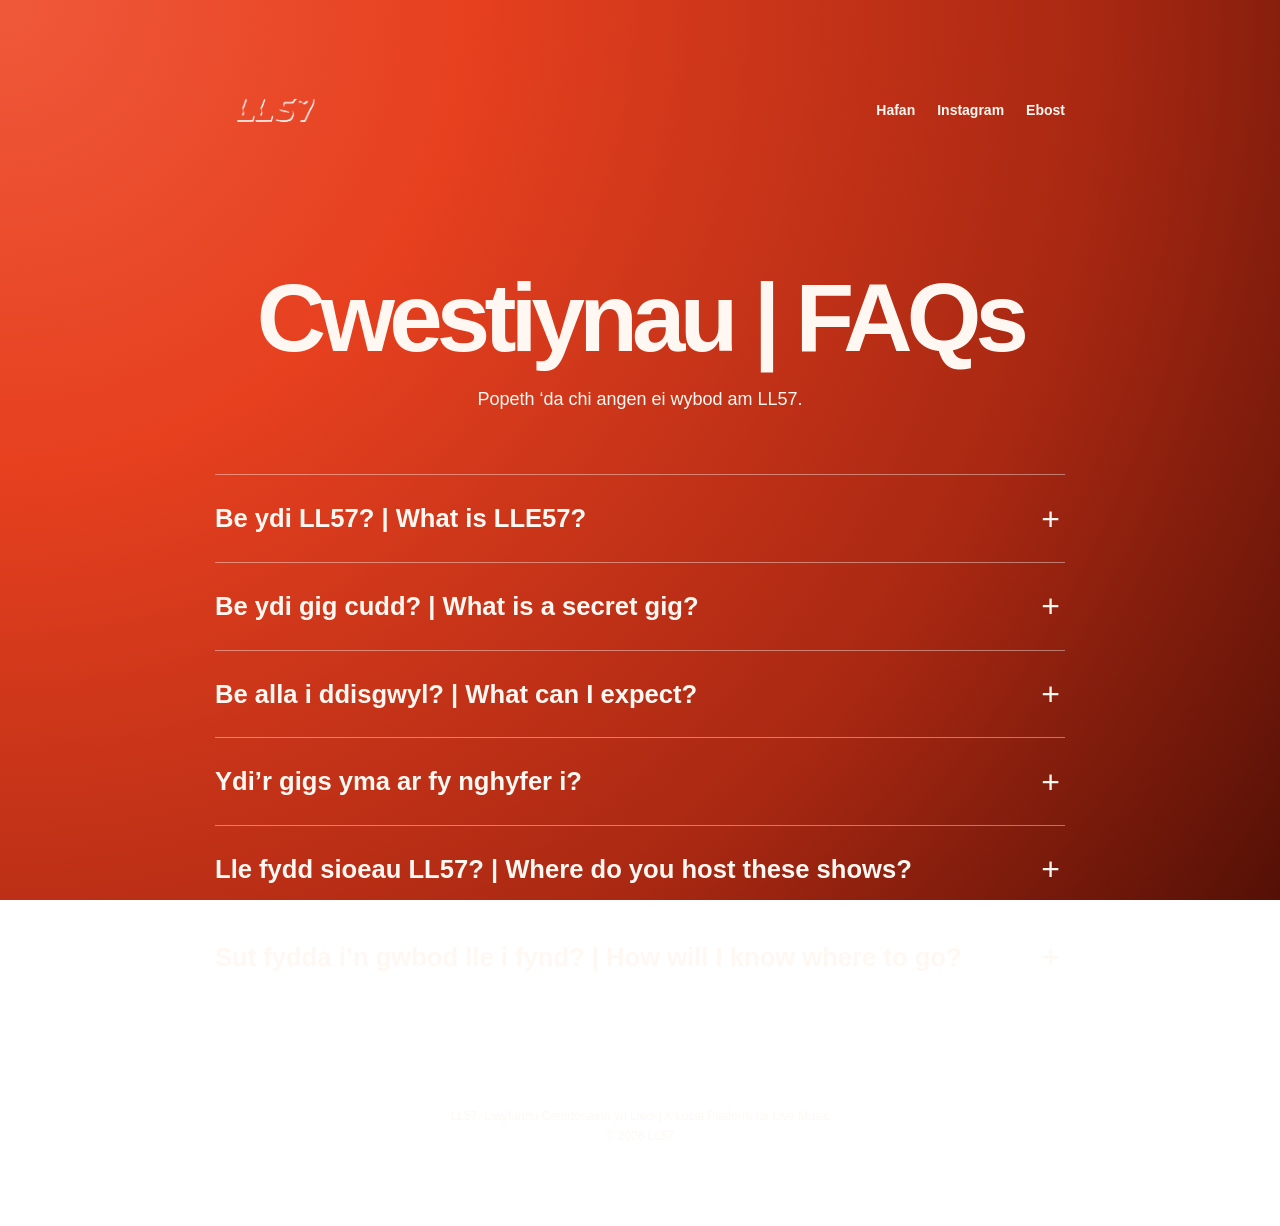
==== faqs.html @ b00ab399 "Add files via upload" ====
<!DOCTYPE html>
<html lang="cy">
<head>
  <meta charset="UTF-8" />
  <meta name="viewport" content="width=device-width, initial-scale=1.0" />

  <title>Cwestiynau | FAQs — LL57</title>

  <style>
    :root {
      --orange: #e6401f;
      --cream: #fff8f2;
      --dark: #171717;
    }

    * {
      box-sizing: border-box;
    }

    html {
      scroll-behavior: smooth;
    }

    body {
      margin: 0;
      min-height: 100vh;
      font-family: Arial, Helvetica, sans-serif;
      color: var(--cream);

      background:
        radial-gradient(
          circle at top left,
          #ef593a 0%,
          #e6401f 30%,
          #a92812 70%,
          #541006 100%
        );

      background-attachment: fixed;
    }

    .page {
      width: min(100% - 40px, 850px);
      margin: 0 auto;
      padding: 35px 0 80px;
    }

    /* HEADER */

    header {
      display: flex;
      justify-content: space-between;
      align-items: center;
      gap: 30px;
      margin-bottom: 90px;
    }

    .logo img {
      width: 120px;
      height: auto;
      display: block;
    }

    nav {
  margin-left: auto;
  display: flex;
  gap: 22px;
  align-items: center;
  flex-wrap: wrap;
  justify-content: flex-end;
}

    nav a {
      color: var(--cream);
      text-decoration: none;
      font-size: 14px;
      font-weight: bold;
    }

    nav a:hover {
      text-decoration: underline;
    }

    .language-divider {
  width: 40px;
  height: 1px;
  background: rgba(255, 255, 255, 0.5);
  margin: 25px 0;
}

    /* TITLE */

    .intro {
      text-align: center;
      margin-bottom: 60px;
    }

    h1 {
      margin: 0;
      font-size: clamp(3rem, 8vw, 6rem);
      line-height: 0.9;
      letter-spacing: -0.06em;
    }

    .intro p {
      margin: 24px auto 0;
      max-width: 600px;
      font-size: 18px;
      line-height: 1.6;
    }

    /* FAQs */

    .faq-list {
      border-top: 1px solid rgba(255, 255, 255, 0.4);
    }

    details {
      border-bottom: 1px solid rgba(255, 255, 255, 0.4);
    }

    summary {
      position: relative;
      padding: 28px 50px 28px 0;
      cursor: pointer;
      list-style: none;

      font-size: clamp(1.25rem, 3vw, 1.6rem);
      line-height: 1.2;
      font-weight: bold;
    }

    summary::-webkit-details-marker {
      display: none;
    }

    summary::after {
      content: "+";
      position: absolute;
      right: 5px;
      top: 50%;
      transform: translateY(-50%);
      font-size: 32px;
      font-weight: normal;
    }

    details[open] summary::after {
      content: "−";
    }

    .answer {
      padding: 0 50px 30px 0;
      max-width: 720px;
      font-size: 17px;
      line-height: 1.65;
    }

    .answer p {
      margin: 0 0 18px;
    }

    .answer p:last-child {
      margin-bottom: 0;
    }

    .answer a {
      color: var(--cream);
      font-weight: bold;
      text-decoration: underline;
      text-underline-offset: 3px;
    }

    .small-note {
      font-size: 14px;
      opacity: 0.85;
    }

    /* FOOTER */

    footer {
      margin-top: 80px;
      padding-top: 25px;
      border-top: 1px solid rgba(255, 255, 255, 0.3);
      text-align: center;
      font-size: 12px;
      line-height: 1.6;
      opacity: 0.85;
    }

    /* MOBILE */

    @media (max-width: 600px) {
      .page {
        width: min(100% - 30px, 850px);
        padding-top: 25px;
      }

      header {
        align-items: flex-start;
        margin-bottom: 65px;
      }

      .logo img {
        width: 95px;
      }

      nav {
        gap: 12px 18px;
      }

      nav a {
        font-size: 12px;
      }

      .intro {
        margin-bottom: 45px;
      }

      .answer {
        padding-right: 15px;
      }
    }
  </style>
</head>

<body>

  <div class="page">

    <header>

      <a class="logo" href="index.html">
        <img src="LL57gwyn.png" alt="LL57">
      </a>

      <nav>
        <a href="index.html">Hafan</a>

        <a
          href="https://www.instagram.com/_ll57_/"
          target="_blank"
          rel="noopener noreferrer"
        >
          Instagram
        </a>

        <a href="mailto:ll57bangor@gmail.com">
          Ebost
        </a>
      </nav>

    </header>


    <main>

      <section class="intro">

        <h1>Cwestiynau | FAQs </h1>

        <p>
          Popeth ‘da chi angen ei wybod am LL57.
        </p>

      </section>


      <section class="faq-list">


        <details>

          <summary>Be ydi LL57? | What is LLE57? </summary>

          <div class="answer">

            <p>
              Cyfres newydd o gigs cudd, wedi’i threfnu gan hyrwyddwyr
              lleol, LL57, yn ardal côd post LL57 (yn amlwg).
            </p>

            <div class="language-divider"></div>
            
            <p>
              A new series by promoters LL57, presenting “secret gigs” somewhere in the postcode LL57 (obviously!)
            </p>

          </div>

        </details>


        <details>

          <summary>Be ydi gig cudd? | What is a secret gig?</summary>

          <div class="answer">

            <p>
              Gig gyda lleoliad cyfrinachol.*
            </p>

            <p>
              Bydd ein gigs yn cael eu cyhoeddi gyda dyddiad,
              artistiaid ac amser yn unig, a chaiff yr union leoliad
              ei ddatgelu yn nes at y gig.
            </p>

            <p class="small-note">
              *Bydd ardal gyffredinol y gig yn cael ei datgelu gyda’r
              cyhoeddiad er mwyn gwneud cynlluniau teithio’n haws
              (gan bod Uber heb gyrraedd LL57 eto!).
            </p>

            <div class="language-divider"></div>

            <p>
             Gigs where the location is secret*
            </p>

            <p>
              Our gigs will be announced with the date, time and artists only, the exact location will be disclosed later on.
            </p>

            <p class="small-note">
              *The general area of the event will be given alongside the announcement, to make travel plans easier (until Ubers arrive at LL57!).
            </p>

          </div>

        </details>


        <details>

          <summary>Be alla i ddisgwyl? | What can I expect?</summary>

          <div class="answer">

            <p>
              Bydd pob gig yn unigryw, mewn lleoliadau annisgwyl - ella bydd rhai yn gyfarwydd i chi, ond ddim o reidrwydd fel lleoliad cerddoriaeth.

            <div class="language-divider"></div>

            <p>
              Every gig will be unique, in unexpected locations - some will be familiar to you, but not as gig venues.
            </p>

          </div>

        </details>


        <details>

          <summary>Ydi’r gigs yma ar fy nghyfer i?</summary>

          <div class="answer">

            <p>
              Ma croeso i bawb yng gigs LL57.
            </p>

            <p>
              Os ‘da chi’n ffans o gerddoriaeth, perfformiadau intimate,
              a chyfle i gael gwrando’n iawn, dyma’r digwyddiad i chi.
            </p>

            <div class="language-divider"></div>

            <p>
              Everyone is welcomed at a LLE57 gig.
            </p>

            <p>
              If you’re a fan of music, intimate performances, a chance to properly listen, this is the event for you.
            </p>

          </div>

        </details>


        <details>

          <summary>Lle fydd sioeau LL57? | Where do you host these shows?</summary>

          <div class="answer">

            <p>
              Yn dechnegol, gall unrhyw le yn yr ardal fod yn lleoliad
              i un o’n gigs. Hen adeiladau, cestyll, lan môr, neu hyd yn
              oed ardd gefn.
            </p>

            <p>
              Rhywle diddorol ‘di dod i’r meddwl fysa’n dda ar gyfer gig?
              Gadwch ni wybod —
              <a href="mailto:ll57bangor@gmail.com">
                ebostiwch ni ar ll57bangor@gmail.com
              </a>.
            </p>

            <div class="language-divider"></div>

            <p>
              Technically, anywhere in the area could be a location for one of our gigs. Castles, chapels, the beach, even a back garden.
            </p>

            <p>
              Anywhere interesting pop into your mind? Let us know, we might hold an event there -
              <a href="mailto:ll57bangor@gmail.com">
                email us at ll57bangor@gmail.com
              </a>.
            </p>

          </div>

        </details>


        <details>

          <summary>Sut fydda i’n gwbod lle i fynd? | How will I know where to go?</summary>

          <div class="answer">

            <p>
              Ar ôl prynu tocyn, bydd ebost yn eich cyrraedd yn
              datgelu’r lleoliad rai dyddiau cyn y digwyddiad.
            </p>

            <p>
              Wrth reswm, os oes unrhyw gwestiynau hygyrchedd neu
              gynlluniau teithio’n dibynnu ar leoliad y digwyddiad,
              mae croeso i chi ein
              <a href="mailto:ll57bangor@gmail.com">ebostio unrhyw bryd</a>
              — ‘da ni’n trystio chi i gadw’r gyfrinach.
            </p>

            <div class="language-divider"></div>

            <p>
              After buying a ticket, you will receive an email disclosing the location a few days in advance. 
            </p>

            <p>
               If you have any accessibility questions or concerns, or travel plans
  that depend on the location, you're welcome to
              <a href="mailto:ll57bangor@gmail.com">email us</a>
              and ask for more info - we trust you to keep the secret.
            </p>

          </div>

        </details>


      </section>

    </main>


    <footer>
      LL57: Llwyfannu Cerddoriaeth yn Lleol |
      A Local Platform for Live Music
      <br>
      © <span id="year"></span> LL57
    </footer>

  </div>


  <script>
    document.querySelector("#year").textContent =
      new Date().getFullYear();
  </script>

</body>
</html>
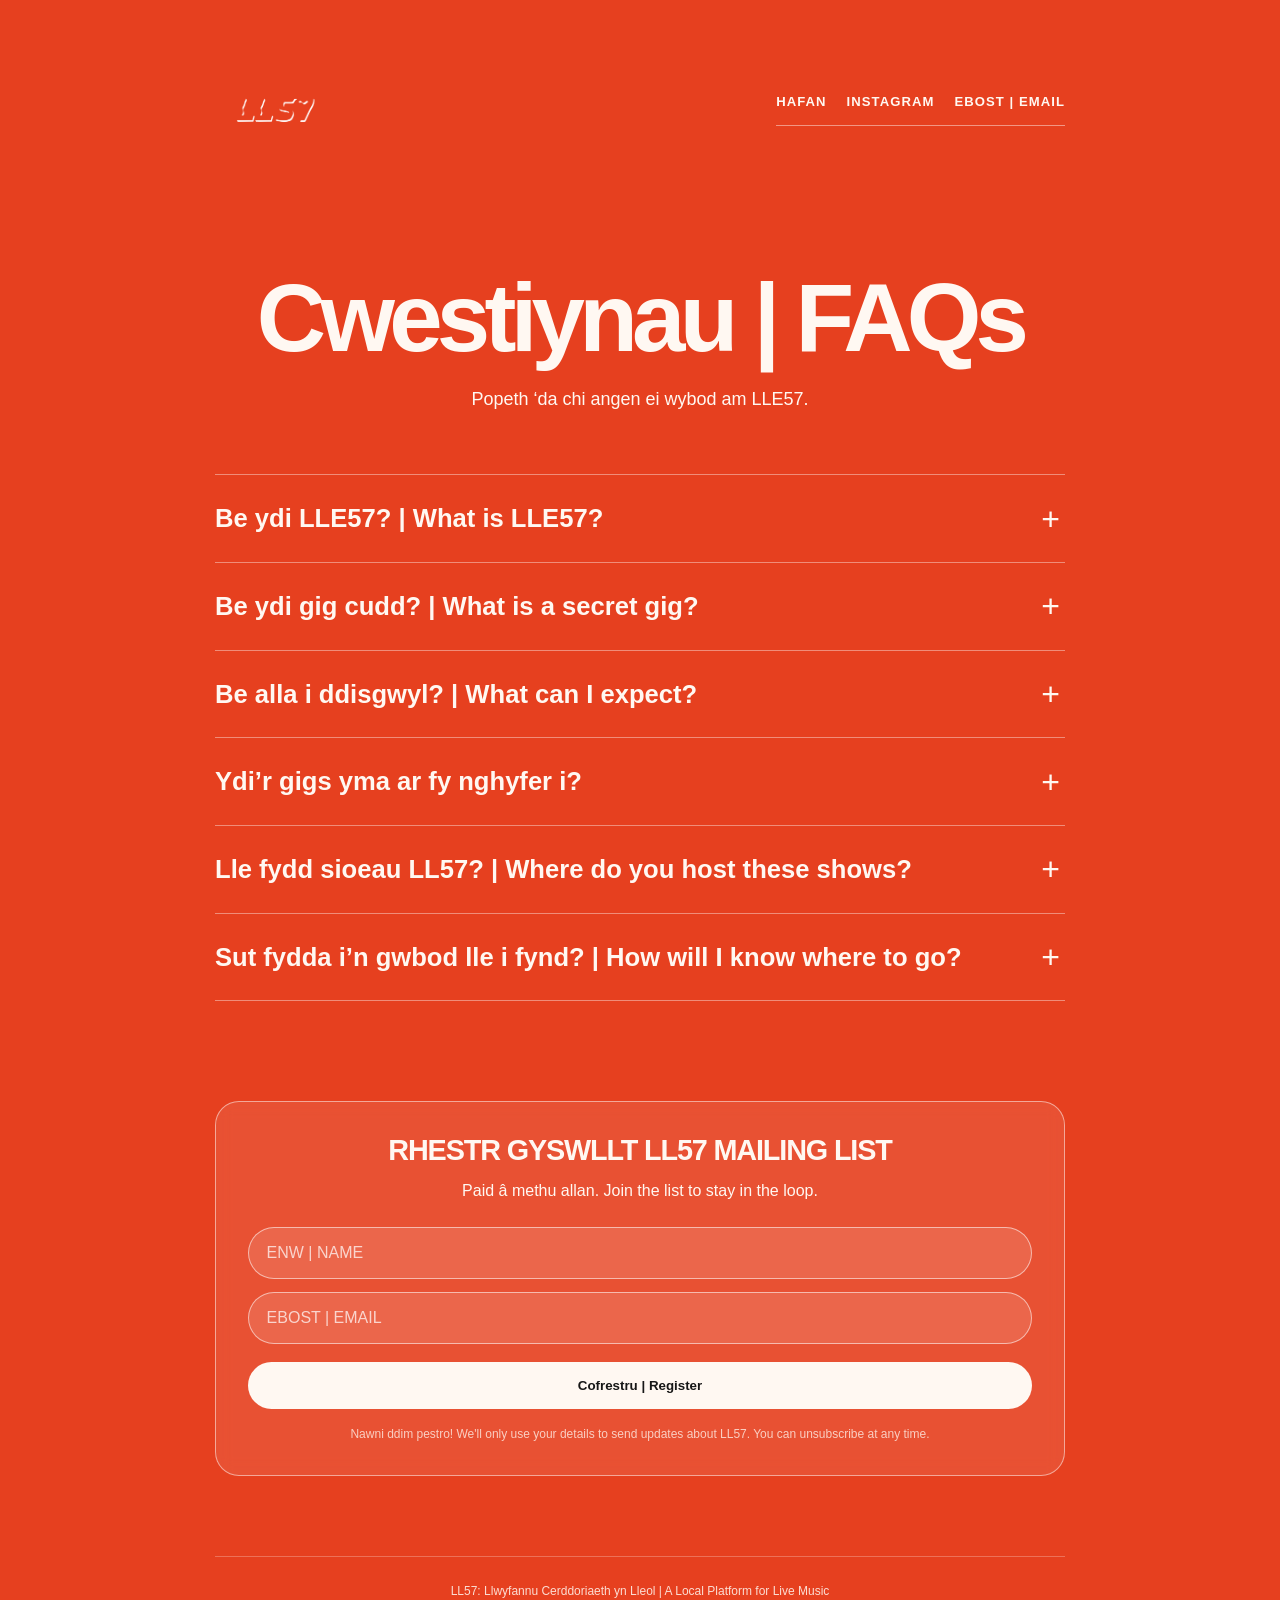
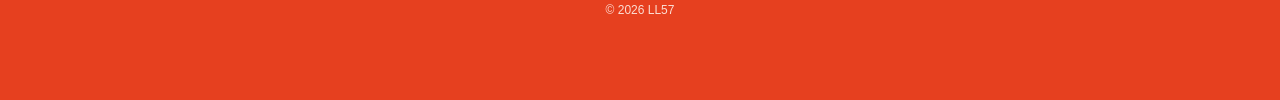
==== commit 8300e540: "Add files via upload" ====
--- a/faqs.html
+++ b/faqs.html
@@ -22,22 +22,13 @@
     }
 
     body {
-      margin: 0;
-      min-height: 100vh;
-      font-family: Arial, Helvetica, sans-serif;
-      color: var(--cream);
-
-      background:
-        radial-gradient(
-          circle at top left,
-          #ef593a 0%,
-          #e6401f 30%,
-          #a92812 70%,
-          #541006 100%
-        );
-
-      background-attachment: fixed;
-    }
+  margin: 0;
+  min-height: 100vh;
+  font-family: "Helvetica Neue", Helvetica, Arial, sans-serif;
+  color: var(--cream);
+  background: var(--orange);
+  background-attachment: fixed;
+}
 
     .page {
       width: min(100% - 40px, 850px);
@@ -64,22 +55,29 @@
     nav {
   margin-left: auto;
   display: flex;
-  gap: 22px;
   align-items: center;
+  justify-content: flex-end;
   flex-wrap: wrap;
-  justify-content: flex-end;
-}
-
-    nav a {
-      color: var(--cream);
-      text-decoration: none;
-      font-size: 14px;
-      font-weight: bold;
-    }
-
-    nav a:hover {
-      text-decoration: underline;
-    }
+  gap: 1.25rem;
+
+  padding-bottom: 1rem;
+  border-bottom: 1px solid rgba(255, 255, 255, 0.45);
+
+  font-size: 0.82rem;
+  font-weight: 700;
+  letter-spacing: 0.08em;
+  text-transform: uppercase;
+}
+
+nav a {
+  color: var(--cream);
+  text-decoration: none;
+}
+
+nav a:hover {
+  text-decoration: underline;
+  text-underline-offset: 0.3rem;
+}
 
     .language-divider {
   width: 40px;
@@ -220,6 +218,99 @@
         padding-right: 15px;
       }
     }
+
+    /* MAILING LIST */
+
+.mailing-section {
+  width: min(100%, 850px);
+  margin: 100px auto 0;
+  text-align: center;
+}
+
+.mailing-section > h2 {
+  margin: 0 0 2rem;
+  font-size: clamp(3rem, 7vw, 5rem);
+  line-height: 0.9;
+  letter-spacing: -0.06em;
+  text-transform: uppercase;
+}
+
+.signup {
+  padding: 2rem;
+  border: 1px solid rgba(255, 255, 255, 0.5);
+  border-radius: 1.5rem;
+  background: rgba(255, 255, 255, 0.09);
+  backdrop-filter: blur(8px);
+}
+
+.signup h3 {
+  margin: 0 0 0.75rem;
+  font-size: 1.8rem;
+  letter-spacing: -0.04em;
+}
+
+.signup p {
+  margin: 0 0 1.5rem;
+  line-height: 1.5;
+}
+
+.form-group {
+  margin-bottom: 0.8rem;
+}
+
+label {
+  position: absolute;
+  width: 1px;
+  height: 1px;
+  overflow: hidden;
+  clip: rect(0, 0, 0, 0);
+}
+
+input {
+  width: 100%;
+  padding: 1rem 1.1rem;
+  border: 1px solid rgba(255, 255, 255, 0.55);
+  border-radius: 999px;
+  outline: none;
+  background: rgba(255, 255, 255, 0.12);
+  color: white;
+  font: inherit;
+}
+
+input::placeholder {
+  color: rgba(255, 255, 255, 0.72);
+}
+
+input:focus {
+  border-color: white;
+  background: rgba(255, 255, 255, 0.18);
+}
+
+.submit-button {
+  width: 100%;
+  margin-top: 0.3rem;
+  padding: 1rem 1.25rem;
+  border: 0;
+  border-radius: 999px;
+  background: var(--cream);
+  color: var(--dark);
+  font-weight: 800;
+  cursor: pointer;
+  transition: transform 0.2s ease, background 0.2s ease;
+}
+
+.submit-button:hover {
+  transform: translateY(-2px);
+  background: white;
+}
+
+.privacy-note {
+  margin-top: 1rem !important;
+  margin-bottom: 0 !important;
+  font-size: 0.75rem;
+  opacity: 0.75;
+}
+
   </style>
 </head>
 
@@ -245,7 +336,7 @@
         </a>
 
         <a href="mailto:ll57bangor@gmail.com">
-          Ebost
+          EBOST | EMAIL
         </a>
       </nav>
 
@@ -259,7 +350,7 @@
         <h1>Cwestiynau | FAQs </h1>
 
         <p>
-          Popeth ‘da chi angen ei wybod am LL57.
+          Popeth ‘da chi angen ei wybod am LLE57.
         </p>
 
       </section>
@@ -270,7 +361,7 @@
 
         <details>
 
-          <summary>Be ydi LL57? | What is LLE57? </summary>
+          <summary>Be ydi LLE57? | What is LLE57? </summary>
 
           <div class="answer">
 
@@ -460,6 +551,58 @@
 
     </main>
 
+    <section class="mailing-section">
+
+  <form
+    class="signup"
+    action="https://formspree.io/f/xaqrrwzo"
+    method="POST"
+  >
+
+    <h3>RHESTR GYSWLLT LL57 MAILING LIST</h3>
+
+    <p>
+      Paid â methu allan. Join the list to stay in the loop.
+    </p>
+
+    <div class="form-group">
+      <label for="name">ENW | NAME</label>
+
+      <input
+        id="name"
+        name="name"
+        type="text"
+        placeholder="ENW | NAME"
+        autocomplete="name"
+        required
+      />
+    </div>
+
+    <div class="form-group">
+      <label for="email">EBOST | EMAIL</label>
+
+      <input
+        id="email"
+        name="email"
+        type="email"
+        placeholder="EBOST | EMAIL"
+        autocomplete="email"
+        required
+      />
+    </div>
+
+    <button class="submit-button" type="submit">
+      Cofrestru | Register
+    </button>
+
+    <p class="privacy-note">
+      Nawni ddim pestro! We'll only use your details to send
+      updates about LL57. You can unsubscribe at any time.
+    </p>
+
+  </form>
+
+</section>
 
     <footer>
       LL57: Llwyfannu Cerddoriaeth yn Lleol |
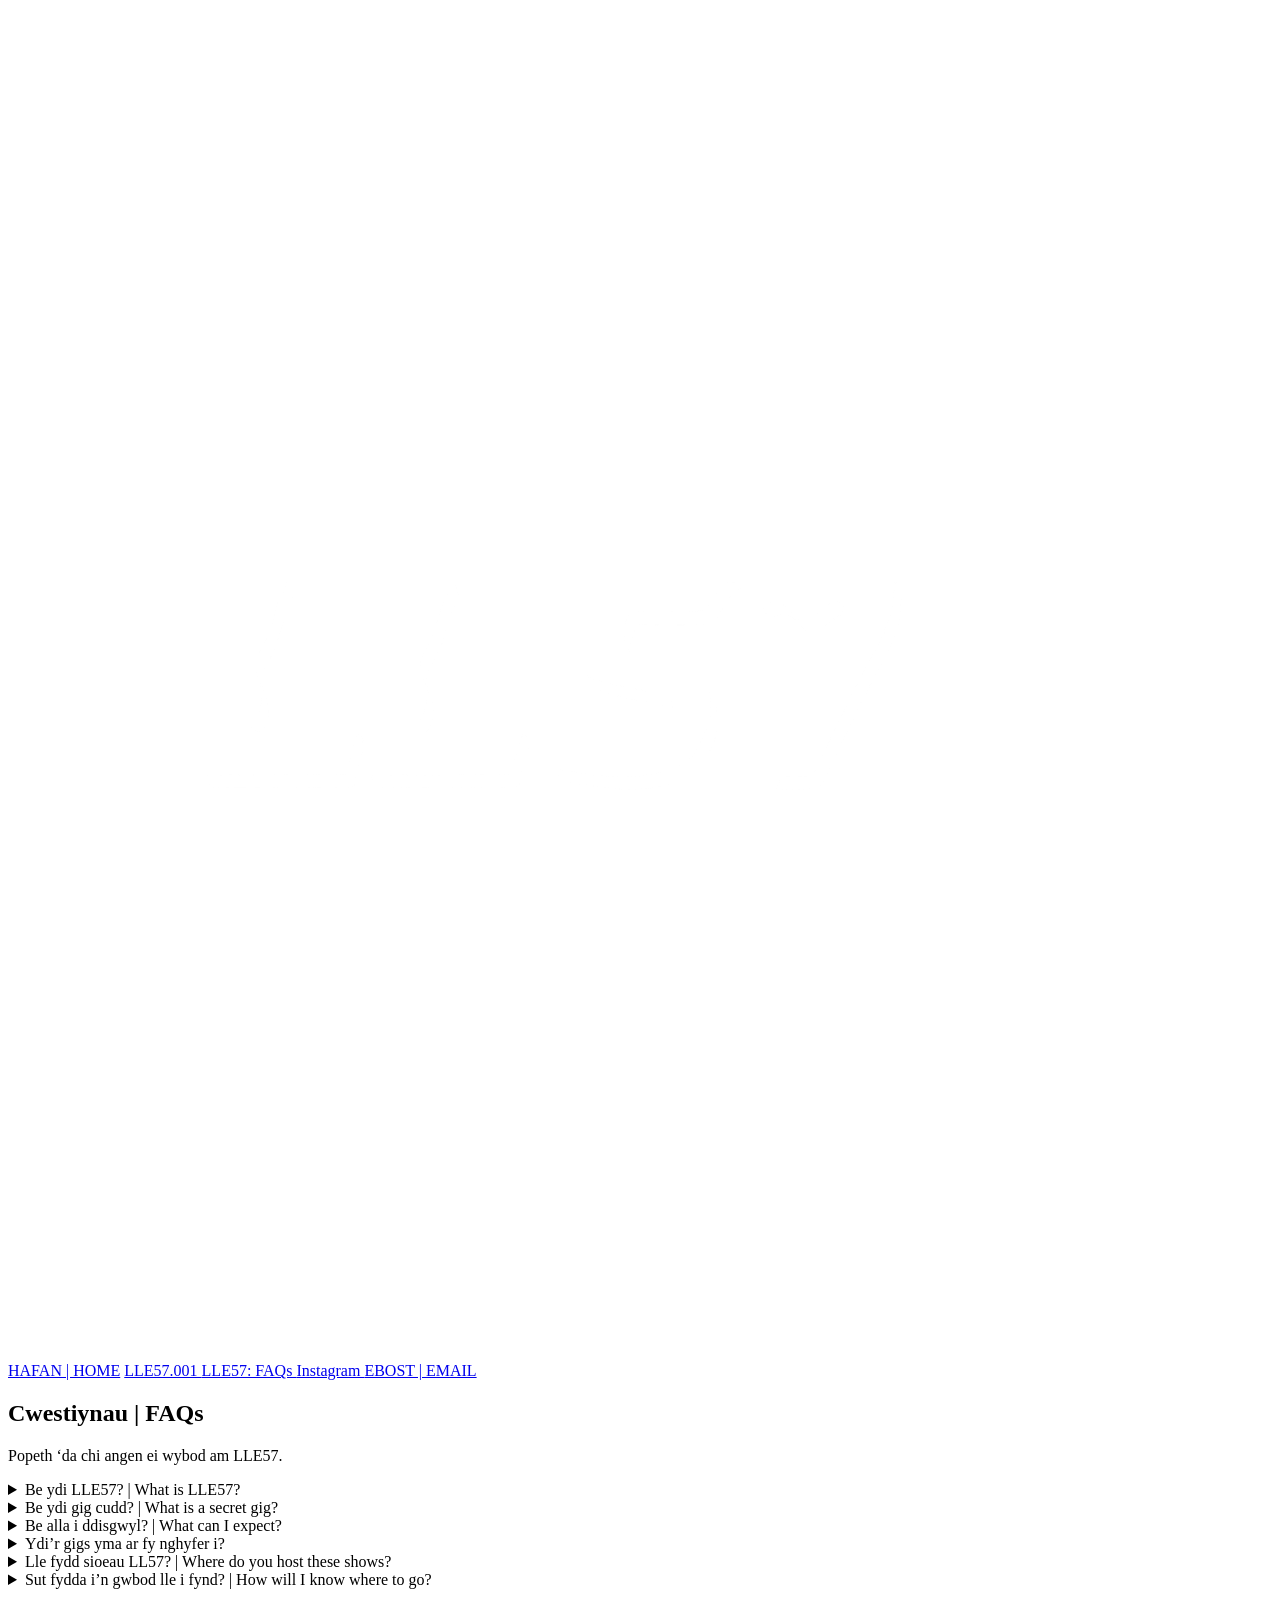
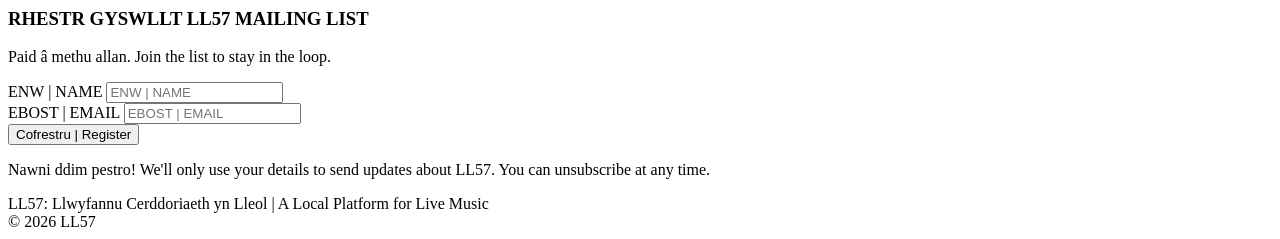
==== commit 8df5e923: "Update faqs.html" ====
--- a/faqs.html
+++ b/faqs.html
@@ -6,326 +6,30 @@
 
   <title>Cwestiynau | FAQs — LL57</title>
 
-  <style>
-    :root {
-      --orange: #e6401f;
-      --cream: #fff8f2;
-      --dark: #171717;
-    }
-
-    * {
-      box-sizing: border-box;
-    }
-
-    html {
-      scroll-behavior: smooth;
-    }
-
-    body {
-  margin: 0;
-  min-height: 100vh;
-  font-family: "Helvetica Neue", Helvetica, Arial, sans-serif;
-  color: var(--cream);
-  background: var(--orange);
-  background-attachment: fixed;
-}
-
-    .page {
-      width: min(100% - 40px, 850px);
-      margin: 0 auto;
-      padding: 35px 0 80px;
-    }
-
-    /* HEADER */
-
-    header {
-      display: flex;
-      justify-content: space-between;
-      align-items: center;
-      gap: 30px;
-      margin-bottom: 90px;
-    }
-
-    .logo img {
-      width: 120px;
-      height: auto;
-      display: block;
-    }
-
-    nav {
-  margin-left: auto;
-  display: flex;
-  align-items: center;
-  justify-content: flex-end;
-  flex-wrap: wrap;
-  gap: 1.25rem;
-
-  padding-bottom: 1rem;
-  border-bottom: 1px solid rgba(255, 255, 255, 0.45);
-
-  font-size: 0.82rem;
-  font-weight: 700;
-  letter-spacing: 0.08em;
-  text-transform: uppercase;
-}
-
-nav a {
-  color: var(--cream);
-  text-decoration: none;
-}
-
-nav a:hover {
-  text-decoration: underline;
-  text-underline-offset: 0.3rem;
-}
-
-    .language-divider {
-  width: 40px;
-  height: 1px;
-  background: rgba(255, 255, 255, 0.5);
-  margin: 25px 0;
-}
-
-    /* TITLE */
-
-    .intro {
-      text-align: center;
-      margin-bottom: 60px;
-    }
-
-    h1 {
-      margin: 0;
-      font-size: clamp(3rem, 8vw, 6rem);
-      line-height: 0.9;
-      letter-spacing: -0.06em;
-    }
-
-    .intro p {
-      margin: 24px auto 0;
-      max-width: 600px;
-      font-size: 18px;
-      line-height: 1.6;
-    }
-
-    /* FAQs */
-
-    .faq-list {
-      border-top: 1px solid rgba(255, 255, 255, 0.4);
-    }
-
-    details {
-      border-bottom: 1px solid rgba(255, 255, 255, 0.4);
-    }
-
-    summary {
-      position: relative;
-      padding: 28px 50px 28px 0;
-      cursor: pointer;
-      list-style: none;
-
-      font-size: clamp(1.25rem, 3vw, 1.6rem);
-      line-height: 1.2;
-      font-weight: bold;
-    }
-
-    summary::-webkit-details-marker {
-      display: none;
-    }
-
-    summary::after {
-      content: "+";
-      position: absolute;
-      right: 5px;
-      top: 50%;
-      transform: translateY(-50%);
-      font-size: 32px;
-      font-weight: normal;
-    }
-
-    details[open] summary::after {
-      content: "−";
-    }
-
-    .answer {
-      padding: 0 50px 30px 0;
-      max-width: 720px;
-      font-size: 17px;
-      line-height: 1.65;
-    }
-
-    .answer p {
-      margin: 0 0 18px;
-    }
-
-    .answer p:last-child {
-      margin-bottom: 0;
-    }
-
-    .answer a {
-      color: var(--cream);
-      font-weight: bold;
-      text-decoration: underline;
-      text-underline-offset: 3px;
-    }
-
-    .small-note {
-      font-size: 14px;
-      opacity: 0.85;
-    }
-
-    /* FOOTER */
-
-    footer {
-      margin-top: 80px;
-      padding-top: 25px;
-      border-top: 1px solid rgba(255, 255, 255, 0.3);
-      text-align: center;
-      font-size: 12px;
-      line-height: 1.6;
-      opacity: 0.85;
-    }
-
-    /* MOBILE */
-
-    @media (max-width: 600px) {
-      .page {
-        width: min(100% - 30px, 850px);
-        padding-top: 25px;
-      }
-
-      header {
-        align-items: flex-start;
-        margin-bottom: 65px;
-      }
-
-      .logo img {
-        width: 95px;
-      }
-
-      nav {
-        gap: 12px 18px;
-      }
-
-      nav a {
-        font-size: 12px;
-      }
-
-      .intro {
-        margin-bottom: 45px;
-      }
-
-      .answer {
-        padding-right: 15px;
-      }
-    }
-
-    /* MAILING LIST */
-
-.mailing-section {
-  width: min(100%, 850px);
-  margin: 100px auto 0;
-  text-align: center;
-}
-
-.mailing-section > h2 {
-  margin: 0 0 2rem;
-  font-size: clamp(3rem, 7vw, 5rem);
-  line-height: 0.9;
-  letter-spacing: -0.06em;
-  text-transform: uppercase;
-}
-
-.signup {
-  padding: 2rem;
-  border: 1px solid rgba(255, 255, 255, 0.5);
-  border-radius: 1.5rem;
-  background: rgba(255, 255, 255, 0.09);
-  backdrop-filter: blur(8px);
-}
-
-.signup h3 {
-  margin: 0 0 0.75rem;
-  font-size: 1.8rem;
-  letter-spacing: -0.04em;
-}
-
-.signup p {
-  margin: 0 0 1.5rem;
-  line-height: 1.5;
-}
-
-.form-group {
-  margin-bottom: 0.8rem;
-}
-
-label {
-  position: absolute;
-  width: 1px;
-  height: 1px;
-  overflow: hidden;
-  clip: rect(0, 0, 0, 0);
-}
-
-input {
-  width: 100%;
-  padding: 1rem 1.1rem;
-  border: 1px solid rgba(255, 255, 255, 0.55);
-  border-radius: 999px;
-  outline: none;
-  background: rgba(255, 255, 255, 0.12);
-  color: white;
-  font: inherit;
-}
-
-input::placeholder {
-  color: rgba(255, 255, 255, 0.72);
-}
-
-input:focus {
-  border-color: white;
-  background: rgba(255, 255, 255, 0.18);
-}
-
-.submit-button {
-  width: 100%;
-  margin-top: 0.3rem;
-  padding: 1rem 1.25rem;
-  border: 0;
-  border-radius: 999px;
-  background: var(--cream);
-  color: var(--dark);
-  font-weight: 800;
-  cursor: pointer;
-  transition: transform 0.2s ease, background 0.2s ease;
-}
-
-.submit-button:hover {
-  transform: translateY(-2px);
-  background: white;
-}
-
-.privacy-note {
-  margin-top: 1rem !important;
-  margin-bottom: 0 !important;
-  font-size: 0.75rem;
-  opacity: 0.75;
-}
-
-  </style>
+    <link rel="stylesheet" href="style.css">
+
 </head>
 
 <body>
 
   <div class="page">
 
-    <header>
-
-      <a class="logo" href="index.html">
-        <img src="LL57gwyn.png" alt="LL57">
-      </a>
-
-      <nav>
-        <a href="index.html">Hafan</a>
+    <header class="top-bar">
+
+  <a class="logo" href="index.html">
+    <img src="LL57gwyn.png" alt="LL57">
+  </a>
+
+  <nav class="social-links" aria-label="Navigation">
+        <a href="index.html">HAFAN | HOME</a>
+
+        <a href="gig-001.html">
+    LLE57.001
+  </a>
+
+        <a class="active" href="faqs.html">
+    LLE57: FAQs
+  </a>
 
         <a
           href="https://www.instagram.com/_ll57_/"
@@ -620,4 +324,4 @@
   </script>
 
 </body>
-</html>+</html>
